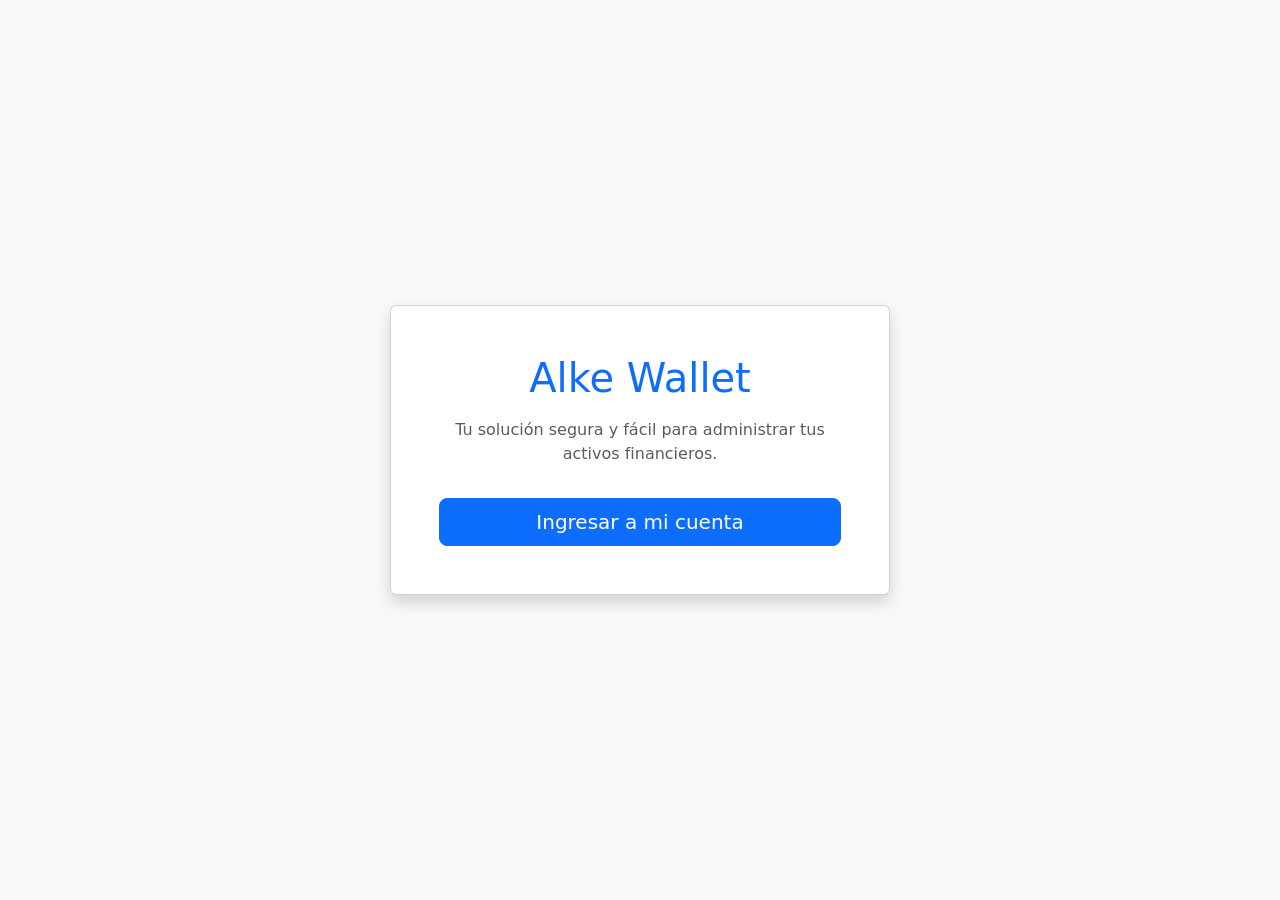
==== index.html @ e77d1dda "Add files via upload trabajo alke-wallet" ====
<!DOCTYPE html>
<html lang="es">
<head>
    <meta charset="UTF-8">
    <meta name="viewport" content="width=device-width, initial-scale=1.0">
    <title>Alke Wallet - Bienvenido</title>
    <link href="https://cdn.jsdelivr.net/npm/bootstrap@5.3.0/dist/css/bootstrap.min.css" rel="stylesheet">
    <link rel="stylesheet" href="css/styles.css">
</head>
<body class="bg-light d-flex align-items-center vh-100">
    <div class="container text-center">
        <div class="card shadow p-5 mx-auto" style="max-width: 500px;">
            <h1 class="text-primary mb-3">Alke Wallet</h1>
            <p class="text-muted">Tu solución segura y fácil para administrar tus activos financieros.</p>
            <a href="login.html" class="btn btn-primary btn-lg mt-3">Ingresar a mi cuenta</a>
        </div>
    </div>
    <script src="js/main.js"></script>
</body>
</html>
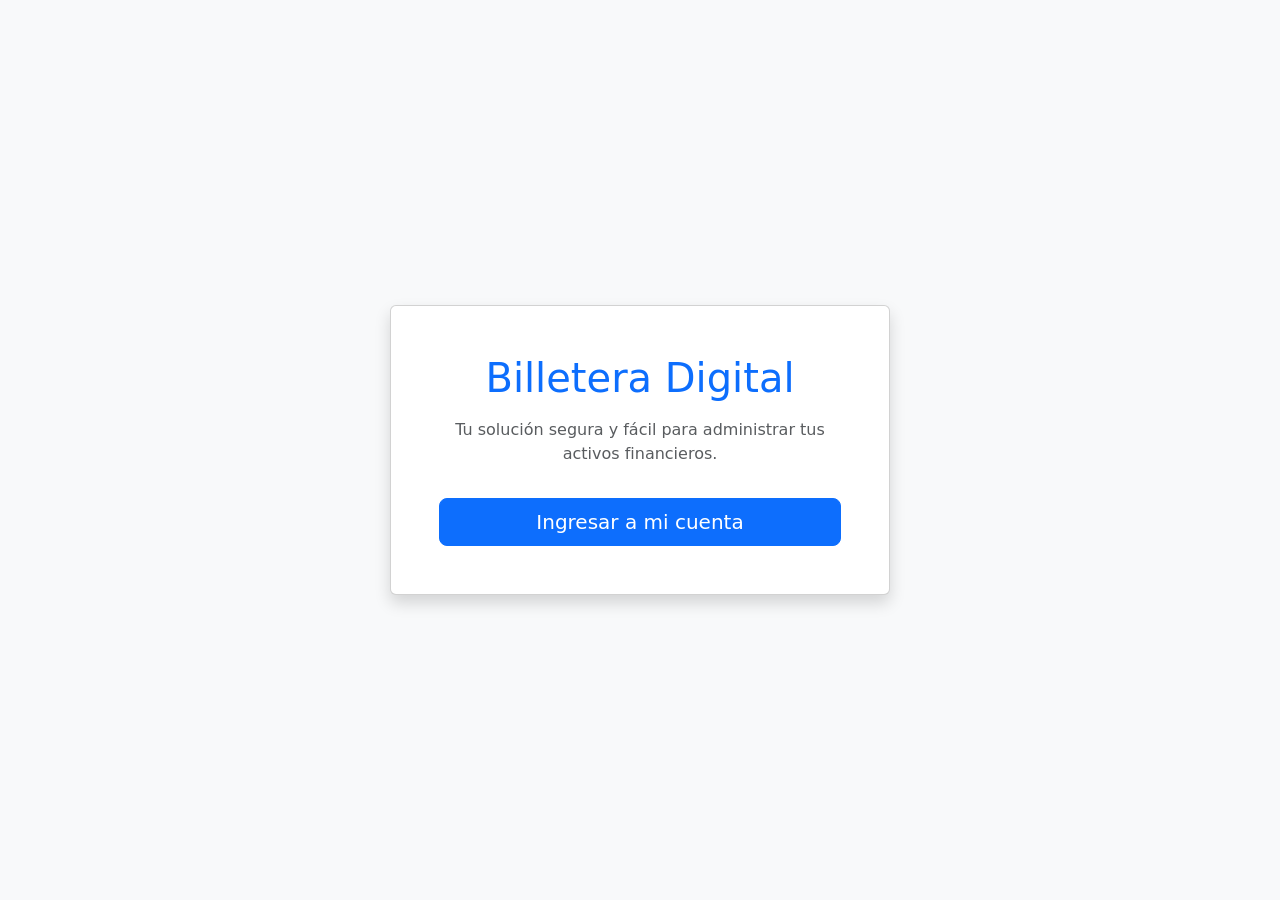
==== commit 88a12633: "Update index.html" ====
--- a/index.html
+++ b/index.html
@@ -3,18 +3,18 @@
 <head>
     <meta charset="UTF-8">
     <meta name="viewport" content="width=device-width, initial-scale=1.0">
-    <title>Alke Wallet - Bienvenido</title>
+    <title>Billetera Digital - Bienvenido</title>
     <link href="https://cdn.jsdelivr.net/npm/bootstrap@5.3.0/dist/css/bootstrap.min.css" rel="stylesheet">
     <link rel="stylesheet" href="css/styles.css">
 </head>
 <body class="bg-light d-flex align-items-center vh-100">
     <div class="container text-center">
         <div class="card shadow p-5 mx-auto" style="max-width: 500px;">
-            <h1 class="text-primary mb-3">Alke Wallet</h1>
+            <h1 class="text-primary mb-3">Billetera Digital</h1>
             <p class="text-muted">Tu solución segura y fácil para administrar tus activos financieros.</p>
             <a href="login.html" class="btn btn-primary btn-lg mt-3">Ingresar a mi cuenta</a>
         </div>
     </div>
     <script src="js/main.js"></script>
 </body>
-</html>+</head>
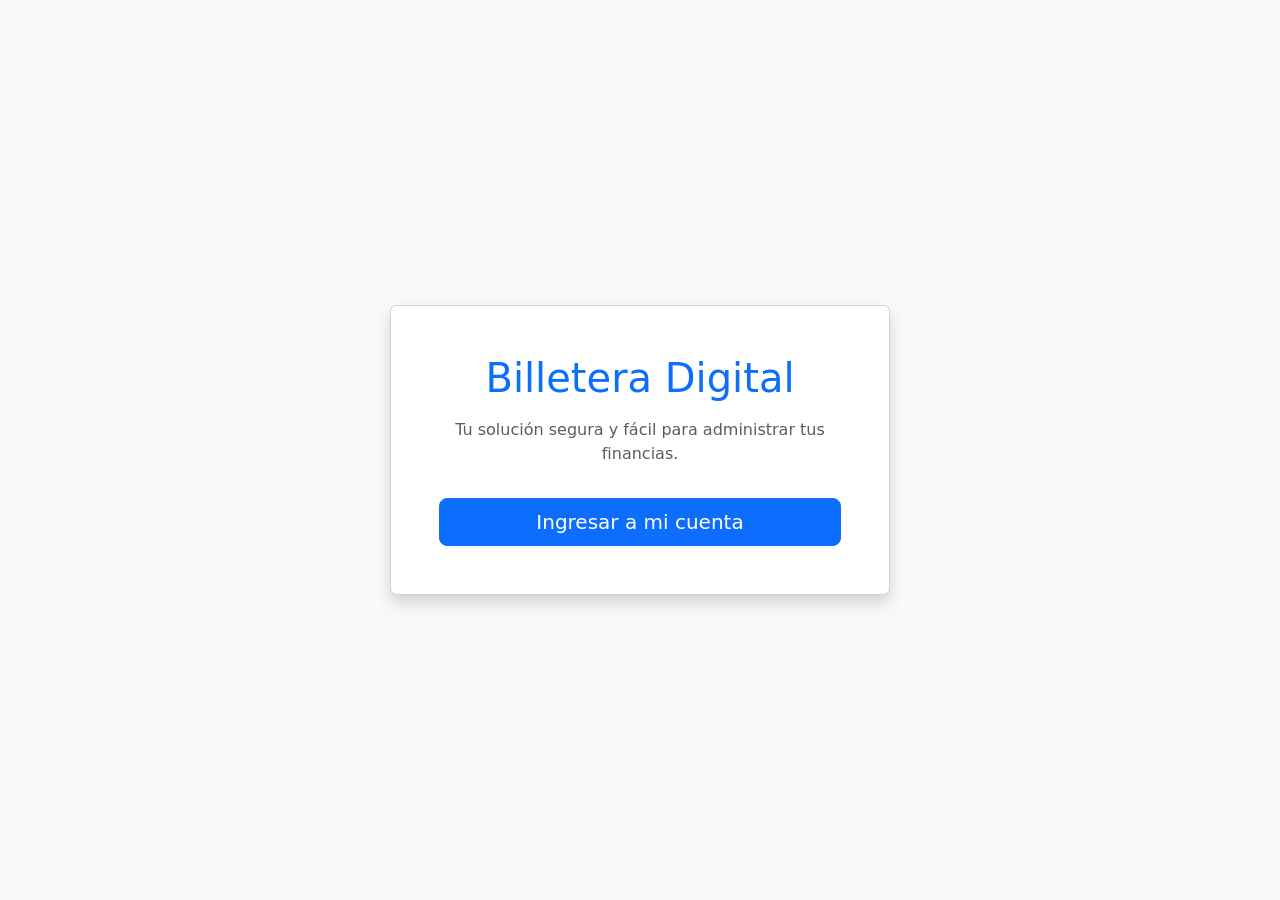
==== commit a6cd476b: "Update index.html" ====
--- a/index.html
+++ b/index.html
@@ -11,7 +11,7 @@
     <div class="container text-center">
         <div class="card shadow p-5 mx-auto" style="max-width: 500px;">
             <h1 class="text-primary mb-3">Billetera Digital</h1>
-            <p class="text-muted">Tu solución segura y fácil para administrar tus activos financieros.</p>
+            <p class="text-muted">Tu solución segura y fácil para administrar tus financias.</p>
             <a href="login.html" class="btn btn-primary btn-lg mt-3">Ingresar a mi cuenta</a>
         </div>
     </div>
